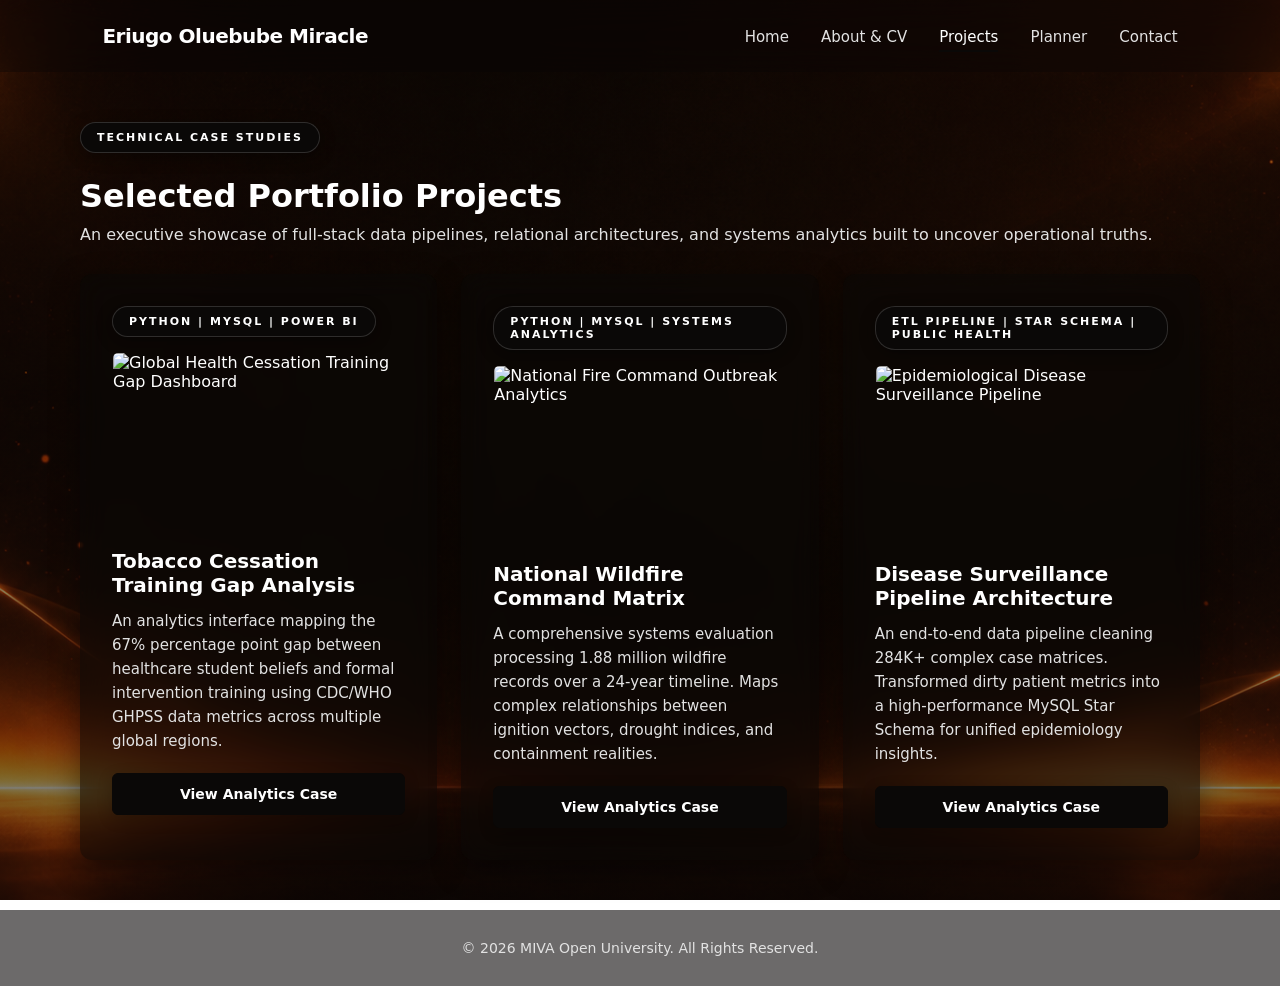
==== Pages/projects.html @ d4a5eabc "Add files via upload" ====
<!DOCTYPE html>
<html lang="en">
<head>
    <meta charset="UTF-8">
    <meta name="viewport" content="width=device-width, initial-scale=1.0">
    <title>Projects Portfolio | Eriugo Oluebube Miracle</title>
    <link rel="stylesheet" href="../css/style.css">
</head>
<body>
    <header>
        <div class="logo">Eriugo Oluebube Miracle</div>
        <nav>
            <ul>
                <li><a href="../index.html">Home</a></li>
                <li><a href="about.html">About & CV</a></li>
                <li><a href="projects.html" class="active">Projects</a></li>
                <li><a href="planner.html">Planner</a></li>
                <li><a href="contact.html">Contact</a></li>
            </ul>
        </nav>
    </header>

    <main class="main-wrapper">
        <span class="tag-indicator">Technical Case Studies</span>
        <h1 style="margin-bottom: 10px;">Selected Portfolio Projects</h1>
        <p style="color: var(--text-muted); margin-bottom: 30px;">An executive showcase of full-stack data pipelines, relational architectures, and systems analytics built to uncover operational truths.</p>

        <!-- DASHBOARD DISPLAY GRID MATCHING YOUR REVISED CASE STUDIES -->
        <div class="grid">
            
            <!-- PROJECT 1: GHPSS SURVEY -->
            <div class="card">
                <span class="tag-indicator" style="font-size: 11px; margin-bottom: 15px;">Python | MySQL | Power BI</span>
                <div style="margin-bottom: 15px; border-radius: 6px; overflow: hidden; border: 1px solid var(--border-subtle);">
                    <img src="../images/project 1.jpg" alt="Global Health Cessation Training Gap Dashboard" style="width: 100%; display: block; object-fit: cover; height: 180px;">
                </div>
                <h3>Tobacco Cessation Training Gap Analysis</h3>
                <p style="margin-bottom: 20px;">An analytics interface mapping the 67% percentage point gap between healthcare student beliefs and formal intervention training using CDC/WHO GHPSS data metrics across multiple global regions.</p>
                <a href="https://lnkd.in/p/gA7mvSdg" target="_blank" class="action-btn" style="display: inline-block; text-align: center; width: 100%; text-decoration: none;">View Analytics Case</a>
            </div>

            <!-- PROJECT 2: WILDFIRE SYSTEM -->
            <div class="card">
                <span class="tag-indicator" style="font-size: 11px; margin-bottom: 15px;">Python | MySQL | Systems Analytics</span>
                <div style="margin-bottom: 15px; border-radius: 6px; overflow: hidden; border: 1px solid var(--border-subtle);">
                    <img src="../images/project 2.jpg" alt="National Fire Command Outbreak Analytics" style="width: 100%; display: block; object-fit: cover; height: 180px;">
                </div>
                <h3>National Wildfire Command Matrix</h3>
                <p style="margin-bottom: 20px;">A comprehensive systems evaluation processing 1.88 million wildfire records over a 24-year timeline. Maps complex relationships between ignition vectors, drought indices, and containment realities.</p>
                <a href="https://lnkd.in/p/g2pxSB5U" target="_blank" class="action-btn" style="display: inline-block; text-align: center; width: 100%; text-decoration: none;">View Analytics Case</a>
            </div>

            <!-- PROJECT 3: DISEASE SURVEILLANCE -->
            <div class="card">
                <span class="tag-indicator" style="font-size: 11px; margin-bottom: 15px;">ETL Pipeline | Star Schema | Public Health</span>
                <div style="margin-bottom: 15px; border-radius: 6px; overflow: hidden; border: 1px solid var(--border-subtle);">
                    <img src="../images/project 3.jpg" alt="Epidemiological Disease Surveillance Pipeline" style="width: 100%; display: block; object-fit: cover; height: 180px;">
                </div>
                <h3>Disease Surveillance Pipeline Architecture</h3>
                <p style="margin-bottom: 20px;">An end-to-end data pipeline cleaning 284K+ complex case matrices. Transformed dirty patient metrics into a high-performance MySQL Star Schema for unified epidemiology insights.</p>
                <a href="https://lnkd.in/p/gZ9yZX5M" target="_blank" class="action-btn" style="display: inline-block; text-align: center; width: 100%; text-decoration: none;">View Analytics Case</a>
            </div>

        </div>
    </main>

    <footer><p>&copy; 2026 MIVA Open University. All Rights Reserved.</p></footer>
</body>
</html>
---- css/style.css ----
/* PREMIUM MASTER RESET */
* {
    margin: 0;
    padding: 0;
    box-sizing: border-box;
    font-family: 'Inter', 'Segoe UI', system-ui, sans-serif;
}

:root {
    /* SYNCHRONIZED: Smoky dark obsidian glass mask that blends perfectly with the background lines */
    --bg-dark-card: rgba(10, 8, 7, 0.55); 
    --accent-orange: #FF6D29;     
    --accent-glow: rgba(255, 109, 41, 0.25); 
    --text-pure: #FFFFFF;         
    --text-muted: #E2E2E2;        
    
    /* REMOVED: Set to zero opacity so container borders vanish universally */
    --border-subtle: rgba(255, 255, 255, 0.0); 
    
    --obsidian-dark: #0a0807;     /* High-end matte black tone */
}

body {
    /* CINEMATIC BACKGROUND: Amber glows remain fixed in place while content floats over them */
    background-image: linear-gradient(rgba(10, 8, 7, 0.35), rgba(10, 8, 7, 0.55)), url('../images/bg-glow.png');
    background-size: cover;
    background-position: center;
    background-repeat: no-repeat;
    background-attachment: fixed; 
    color: var(--text-pure);
    display: flex;
    flex-direction: column;
    min-height: 100vh;
    overflow-x: hidden;
}

/* NAVIGATION BAR */
header {
    background-color: rgba(10, 8, 7, 0.35); 
    backdrop-filter: blur(20px);
    padding: 24px 8%;
    display: flex;
    justify-content: space-between;
    align-items: center;
    position: sticky;
    top: 0;
    z-index: 1000;
    border-bottom: none; /* Border dropped */
}

header .logo {
    color: var(--text-pure);
    font-size: 20px;
    font-weight: 700;
    letter-spacing: -0.5px;
}

header nav ul {
    list-style: none;
    display: flex;
    align-items: center;
    gap: 32px;
}

header nav ul li a {
    color: var(--text-muted);
    text-decoration: none;
    font-weight: 500;
    font-size: 15px;
    transition: color 0.25s ease;
}

header nav ul li a:hover, header nav ul li a.active {
    color: var(--text-pure);
    border-bottom: 2px solid var(--obsidian-dark); 
    padding-bottom: 4px;
}

/* MASTER LAYOUT WRAPPER */
.main-wrapper {
    max-width: 1200px;
    margin: 50px auto;
    padding: 0 40px;
    flex: 1;
    width: 100%;
}

/* HERO SECTION DISPLAY */
.hero {
    display: flex;
    align-items: flex-start;
    justify-content: space-between;
    gap: 60px;
    margin-top: 20px;
}

.hero-text { 
    flex: 1.2; 
}

.tag-indicator {
    color: var(--text-pure);
    background: var(--obsidian-dark); 
    border: 1px solid rgba(255, 255, 255, 0.15); 
    padding: 8px 16px;
    border-radius: 20px;
    width: fit-content;
    font-size: 11px;
    font-weight: 700;
    text-transform: uppercase;
    letter-spacing: 2px;
    margin-bottom: 24px;
    display: block;
    box-shadow: 0 4px 15px rgba(0, 0, 0, 0.4);
}

.hero-text h1 { 
    color: var(--text-pure); 
    font-size: 48px; 
    font-weight: 800;
    line-height: 1.15;
    margin-bottom: 24px; 
    letter-spacing: -1px;
}

.hero-text p { 
    font-size: 17px; 
    line-height: 1.7; 
    color: var(--text-muted);
    margin-bottom: 30px; 
}

/* BUTTON CONTRAST BADGES */
.button-group {
    display: flex;
    gap: 15px;
    align-items: center;
    margin-top: 20px;
}

button, .action-btn {
    background: var(--obsidian-dark); 
    color: var(--text-pure);
    border: 1px solid var(--obsidian-dark);
    font-weight: 600;
    padding: 12px 26px;
    border-radius: 6px;
    cursor: pointer;
    font-size: 14px;
    transition: all 0.3s cubic-bezier(0.16, 1, 0.3, 1);
    box-shadow: 0 4px 15px rgba(0, 0, 0, 0.2);
}

button:hover, .action-btn:hover { 
    background: transparent;
    color: var(--text-pure);
    border-color: var(--text-pure);
    box-shadow: 0 0 20px rgba(255,255,255,0.1);
}

.btn-secondary {
    background: rgba(255, 255, 255, 0.08);
    color: var(--text-pure);
    border: none;
    backdrop-filter: blur(10px);
}

.btn-secondary:hover {
    background: rgba(255, 255, 255, 0.2);
    border-color: var(--text-pure);
}

/* SIDEBAR AND COMPONENT INTERFACES */
.hero-img { 
    flex: 0.9; 
    display: flex; 
    flex-direction: column;
    gap: 25px;
}

.hero-img img { 
    width: 100%; 
    max-width: 380px; 
    border-radius: 12px; 
    object-fit: cover; 
    border: none; /* Image border dropped */
    box-shadow: 0 15px 35px rgba(0,0,0,0.5);
}

.metric-card {
    background: var(--bg-dark-card);
    backdrop-filter: blur(14px);
    border: none; /* Border dropped */
    border-radius: 12px;
    padding: 30px;
    box-shadow: 0 10px 30px rgba(0, 0, 0, 0.4);
}

.metric-card h3 {
    font-size: 11px;
    text-transform: uppercase;
    letter-spacing: 1.5px;
    color: var(--text-pure);
    margin-bottom: 24px;
    opacity: 0.7;
}

.metric-row {
    margin-bottom: 20px;
}

.metric-row:last-child {
    margin-bottom: 0;
}

.metric-value {
    font-size: 34px;
    font-weight: 700;
    color: var(--text-pure); 
    text-shadow: 0 2px 10px rgba(0, 0, 0, 0.3);
}

.metric-label {
    font-size: 13px;
    color: var(--text-muted);
    margin-top: 4px;
    line-height: 1.4;
}

/* DATA TABLES METRIC VIEW */
table {
    width: 100%;
    border-collapse: collapse;
    margin: 30px 0;
    background: var(--bg-dark-card);
    backdrop-filter: blur(14px);
    border: none; /* Border dropped */
    border-radius: 8px;
    overflow: hidden;
    box-shadow: 0 10px 30px rgba(0, 0, 0, 0.4);
}

table th, table td {
    padding: 16px 20px;
    text-align: left;
}

table th { 
    background: var(--obsidian-dark); 
    color: var(--text-pure); 
    font-size: 14px;
    font-weight: 600;
    border-bottom: none;
}

table td {
    color: var(--text-muted);
    border-bottom: 1px solid rgba(255, 255, 255, 0.05); /* Very slight tint trace for row visibility */
    font-size: 15px;
}

table tr:hover td { 
    color: var(--text-pure);
    background: rgba(0, 0, 0, 0.2);
}

/* CARD SYSTEMS GRID COMPONENT */
.grid {
    display: grid;
    grid-template-columns: repeat(auto-fit, minmax(320px, 1fr));
    gap: 24px;
    margin-top: 30px;
}

.card {
    background: var(--bg-dark-card);
    backdrop-filter: blur(14px);
    border: none; /* Card borders dropped */
    border-radius: 12px;
    padding: 32px;
    box-shadow: 0 10px 30px rgba(0, 0, 0, 0.4);
    transition: transform 0.25s ease, background 0.25s ease;
}

.card:hover {
    transform: translateY(-4px);
    background: rgba(10, 8, 7, 0.75);
    box-shadow: 0 15px 40px rgba(0, 0, 0, 0.5);
}

.card h3 {
    font-size: 20px;
    font-weight: 600;
    margin-bottom: 12px;
    color: var(--text-pure);
}

.card p {
    font-size: 15px;
    color: var(--text-muted);
    line-height: 1.6;
}

/* TERMINAL FORM MODULES */
.form-group { margin-bottom: 24px; }
.form-group label { display: block; margin-bottom: 8px; font-weight: 500; font-size: 14px; color: var(--text-pure); }
.form-group input, .form-group textarea { 
    width: 100%; 
    padding: 14px; 
    background: rgba(0, 0, 0, 0.35);
    border: 1px solid rgba(255, 255, 255, 0.1); 
    border-radius: 6px; 
    color: var(--text-pure);
    font-size: 15px;
    backdrop-filter: blur(5px);
    transition: border-color 0.2s, background 0.2s;
}
.form-group input:focus, .form-group textarea:focus {
    outline: none;
    border-color: var(--text-pure);
    background: rgba(0, 0, 0, 0.50);
}

/* TASK ACTIVITY ITEMS */
.task-item {
    display: flex;
    justify-content: space-between;
    align-items: center;
    background: var(--bg-dark-card);
    backdrop-filter: blur(14px);
    border: none; /* Task container borders dropped */
    padding: 16px 20px;
    margin-top: 12px;
    border-radius: 8px;
    box-shadow: 0 4px 20px rgba(0,0,0,0.3);
}

.completed { 
    text-decoration: line-through; 
    color: rgba(255, 255, 255, 0.3); 
    opacity: 0.5;
}

/* MULTIMEDIA BOX CONTROLS */
.multimedia-box {
    margin-top: 35px;
    padding: 20px;
    background: rgba(10, 8, 7, 0.6); 
    border: none; /* Media box border dropped */
    border-radius: 8px;
    max-width: 320px;
    box-shadow: 0 8px 32px rgba(0, 0, 0, 0.4);
}
.multimedia-box h3 { font-size: 11px; color: var(--text-pure); margin-bottom: 12px; font-weight: 600; text-transform: uppercase; letter-spacing: 1.5px; opacity: 0.8;}
audio { width: 100%; filter: invert(0%); } 

/* FOOTER SETUP */
footer {
    border-top: none; /* Footer accent line dropped */
    background-color: rgba(10, 8, 7, 0.6);
    backdrop-filter: blur(10px);
    color: var(--text-muted);
    text-align: center;
    padding: 30px;
    font-size: 14px;
    margin-top: auto;
}

/* RESPONSIVE DESIGN BREAKPOINTS */
@media (max-width: 900px) {
    .hero { flex-direction: column; align-items: center; gap: 40px; }
    .hero-text h1 { font-size: 38px; text-align: center; }
    .tag-indicator { margin: 0 auto 24px auto; }
    .hero-text p { text-align: center; }
    .button-group { justify-content: center; }
    .hero-img { width: 100%; align-items: center; }
    header { flex-direction: column; gap: 20px; padding: 20px; }
}
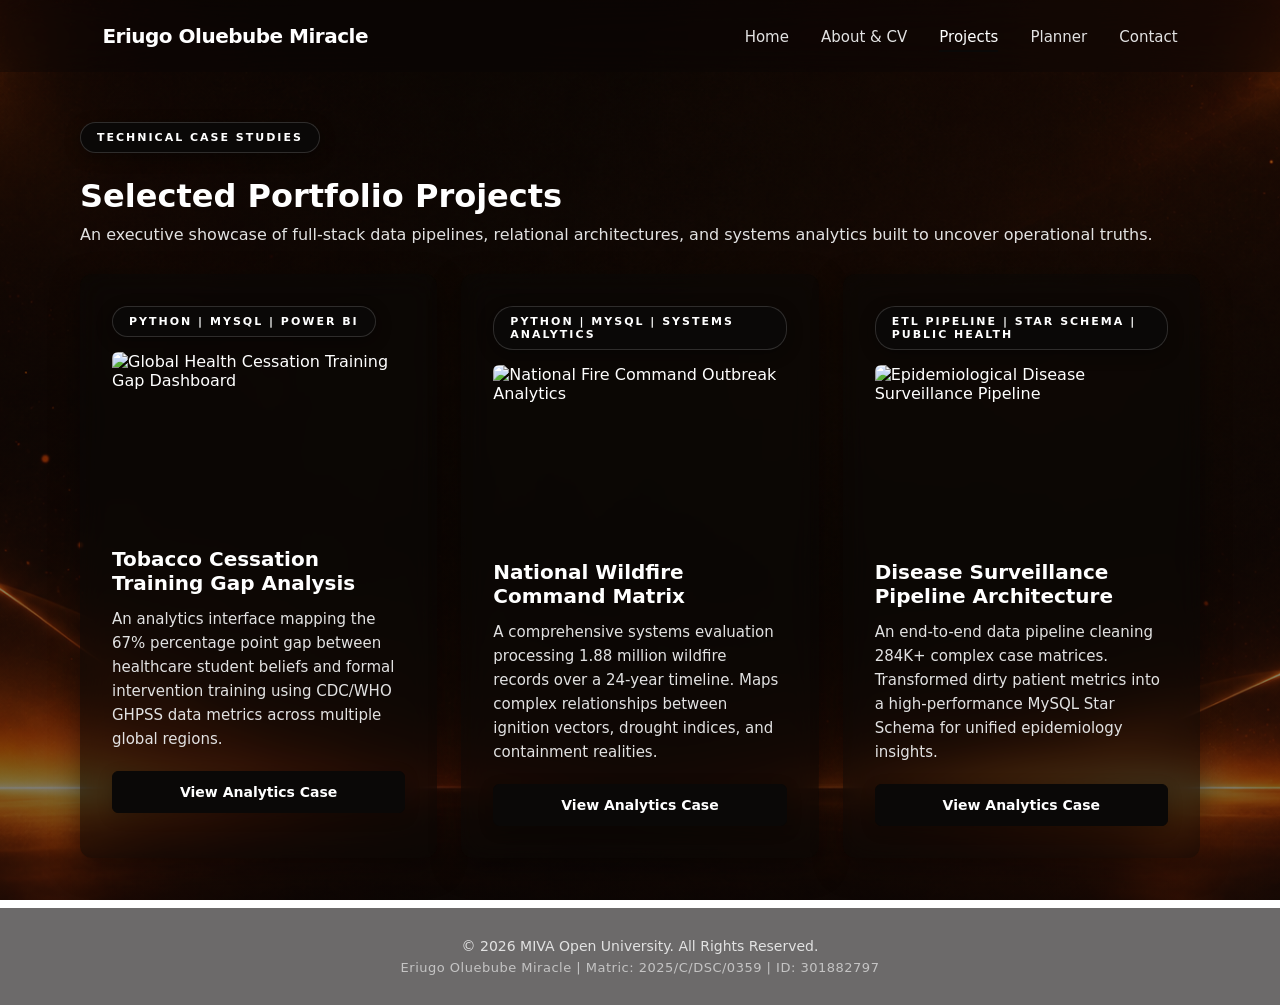
==== commit 2711808d: "Add files via upload" ====
--- a/Pages/projects.html
+++ b/Pages/projects.html
@@ -25,45 +25,47 @@
         <h1 style="margin-bottom: 10px;">Selected Portfolio Projects</h1>
         <p style="color: var(--text-muted); margin-bottom: 30px;">An executive showcase of full-stack data pipelines, relational architectures, and systems analytics built to uncover operational truths.</p>
 
-        <!-- DASHBOARD DISPLAY GRID MATCHING YOUR REVISED CASE STUDIES -->
         <div class="grid">
-            
             <!-- PROJECT 1: GHPSS SURVEY -->
             <div class="card">
                 <span class="tag-indicator" style="font-size: 11px; margin-bottom: 15px;">Python | MySQL | Power BI</span>
-                <div style="margin-bottom: 15px; border-radius: 6px; overflow: hidden; border: 1px solid var(--border-subtle);">
-                    <img src="../images/project 1.jpg" alt="Global Health Cessation Training Gap Dashboard" style="width: 100%; display: block; object-fit: cover; height: 180px;">
+                <div style="margin-bottom: 15px; border-radius: 6px; overflow: hidden; border: none;">
+                    <img src="../images/project1.jpg" alt="Global Health Cessation Training Gap Dashboard" style="width: 100%; display: block; object-fit: cover; height: 180px;">
                 </div>
                 <h3>Tobacco Cessation Training Gap Analysis</h3>
                 <p style="margin-bottom: 20px;">An analytics interface mapping the 67% percentage point gap between healthcare student beliefs and formal intervention training using CDC/WHO GHPSS data metrics across multiple global regions.</p>
-                <a href="https://lnkd.in/p/gA7mvSdg" target="_blank" class="action-btn" style="display: inline-block; text-align: center; width: 100%; text-decoration: none;">View Analytics Case</a>
+                <a href="https://linkedin.com" target="_blank" class="action-btn" style="display: inline-block; text-align: center; width: 100%; text-decoration: none;">View Analytics Case</a>
             </div>
 
             <!-- PROJECT 2: WILDFIRE SYSTEM -->
             <div class="card">
                 <span class="tag-indicator" style="font-size: 11px; margin-bottom: 15px;">Python | MySQL | Systems Analytics</span>
-                <div style="margin-bottom: 15px; border-radius: 6px; overflow: hidden; border: 1px solid var(--border-subtle);">
-                    <img src="../images/project 2.jpg" alt="National Fire Command Outbreak Analytics" style="width: 100%; display: block; object-fit: cover; height: 180px;">
+                <div style="margin-bottom: 15px; border-radius: 6px; overflow: hidden; border: none;">
+                    <img src="../images/project2.jpg" alt="National Fire Command Outbreak Analytics" style="width: 100%; display: block; object-fit: cover; height: 180px;">
                 </div>
                 <h3>National Wildfire Command Matrix</h3>
                 <p style="margin-bottom: 20px;">A comprehensive systems evaluation processing 1.88 million wildfire records over a 24-year timeline. Maps complex relationships between ignition vectors, drought indices, and containment realities.</p>
-                <a href="https://lnkd.in/p/g2pxSB5U" target="_blank" class="action-btn" style="display: inline-block; text-align: center; width: 100%; text-decoration: none;">View Analytics Case</a>
+                <a href="https://linkedin.com" target="_blank" class="action-btn" style="display: inline-block; text-align: center; width: 100%; text-decoration: none;">View Analytics Case</a>
             </div>
 
             <!-- PROJECT 3: DISEASE SURVEILLANCE -->
             <div class="card">
                 <span class="tag-indicator" style="font-size: 11px; margin-bottom: 15px;">ETL Pipeline | Star Schema | Public Health</span>
-                <div style="margin-bottom: 15px; border-radius: 6px; overflow: hidden; border: 1px solid var(--border-subtle);">
-                    <img src="../images/project 3.jpg" alt="Epidemiological Disease Surveillance Pipeline" style="width: 100%; display: block; object-fit: cover; height: 180px;">
+                <div style="margin-bottom: 15px; border-radius: 6px; overflow: hidden; border: none;">
+                    <img src="../images/project3.jpg" alt="Epidemiological Disease Surveillance Pipeline" style="width: 100%; display: block; object-fit: cover; height: 180px;">
                 </div>
                 <h3>Disease Surveillance Pipeline Architecture</h3>
                 <p style="margin-bottom: 20px;">An end-to-end data pipeline cleaning 284K+ complex case matrices. Transformed dirty patient metrics into a high-performance MySQL Star Schema for unified epidemiology insights.</p>
-                <a href="https://lnkd.in/p/gZ9yZX5M" target="_blank" class="action-btn" style="display: inline-block; text-align: center; width: 100%; text-decoration: none;">View Analytics Case</a>
+                <a href="https://linkedin.com" target="_blank" class="action-btn" style="display: inline-block; text-align: center; width: 100%; text-decoration: none;">View Analytics Case</a>
             </div>
-
         </div>
     </main>
 
-    <footer><p>&copy; 2026 MIVA Open University. All Rights Reserved.</p></footer>
+    <footer>
+        <p>&copy; 2026 MIVA Open University. All Rights Reserved.</p>
+        <p style="font-size: 13px; margin-top: 6px; opacity: 0.75; letter-spacing: 0.5px;">
+            Eriugo Oluebube Miracle | Matric: 2025/C/DSC/0359 | ID: 301882797
+        </p>
+    </footer>
 </body>
 </html>
